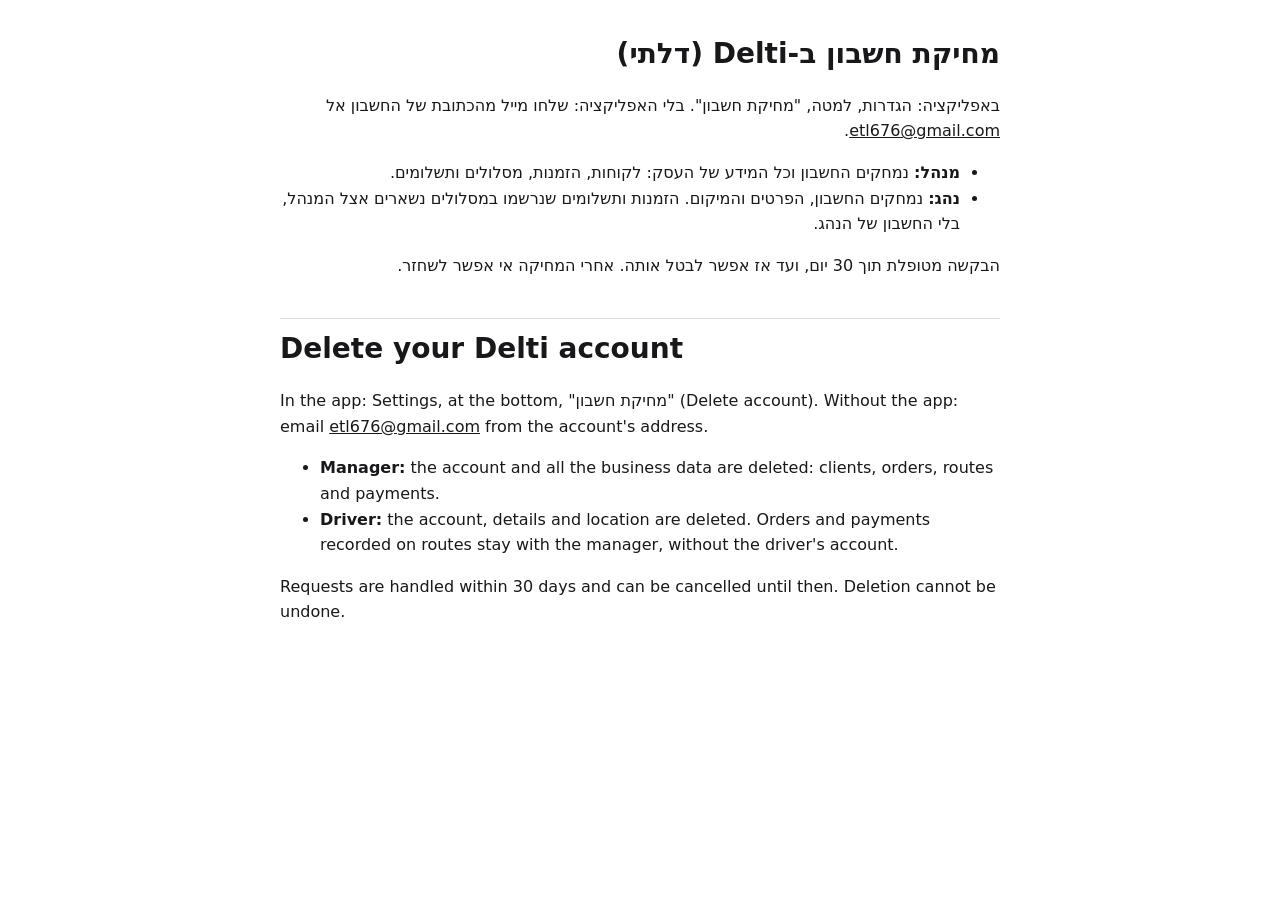
==== delete-account.html @ e9c7e4ae "DEL-259: driver location, and an account deletion page Co-Authored-By: Claude Opus 5.5 <noreply@anth" ====
<!doctype html>
<html lang="he" dir="rtl">
<head><meta charset="utf-8"><meta name="viewport" content="width=device-width, initial-scale=1">
<title>Delti: מחיקת חשבון</title><link rel="stylesheet" href="style.css"></head>
<body><main>
<h1>מחיקת חשבון ב-Delti (דלתי)</h1>
<p>באפליקציה: הגדרות, למטה, "מחיקת חשבון". בלי האפליקציה: שלחו מייל מהכתובת של החשבון אל <a href="mailto:etl676@gmail.com?subject=Delti%20account%20deletion">etl676@gmail.com</a>.</p>
<ul>
<li><b>מנהל:</b> נמחקים החשבון וכל המידע של העסק: לקוחות, הזמנות, מסלולים ותשלומים.</li>
<li><b>נהג:</b> נמחקים החשבון, הפרטים והמיקום. הזמנות ותשלומים שנרשמו במסלולים נשארים אצל המנהל, בלי החשבון של הנהג.</li>
</ul>
<p>הבקשה מטופלת תוך 30 יום, ועד אז אפשר לבטל אותה. אחרי המחיקה אי אפשר לשחזר.</p>
<section lang="en" id="en">
<h1>Delete your Delti account</h1>
<p>In the app: Settings, at the bottom, "מחיקת חשבון" (Delete account). Without the app: email <a href="mailto:etl676@gmail.com?subject=Delti%20account%20deletion">etl676@gmail.com</a> from the account's address.</p>
<ul>
<li><b>Manager:</b> the account and all the business data are deleted: clients, orders, routes and payments.</li>
<li><b>Driver:</b> the account, details and location are deleted. Orders and payments recorded on routes stay with the manager, without the driver's account.</li>
</ul>
<p>Requests are handled within 30 days and can be cancelled until then. Deletion cannot be undone.</p>
</section>
</main></body></html>
---- style.css ----
:root { color-scheme: light dark; --fg:#18181b; --bg:#fff; --muted:#52525b; }
@media (prefers-color-scheme: dark) { :root { --fg:#f4f4f5; --bg:#09090b; --muted:#a1a1aa; } }
body { margin:0; background:var(--bg); color:var(--fg); font:16px/1.6 system-ui, sans-serif; }
main { max-width:720px; margin:0 auto; padding:32px 16px 64px; }
h1 { font-size:28px; margin:0 0 4px; } h2 { font-size:19px; margin:28px 0 6px; }
.muted { color:var(--muted); } a { color:inherit; }
section[lang=en] { direction:ltr; text-align:left; border-top:1px solid #8884; margin-top:40px; padding-top:8px; }
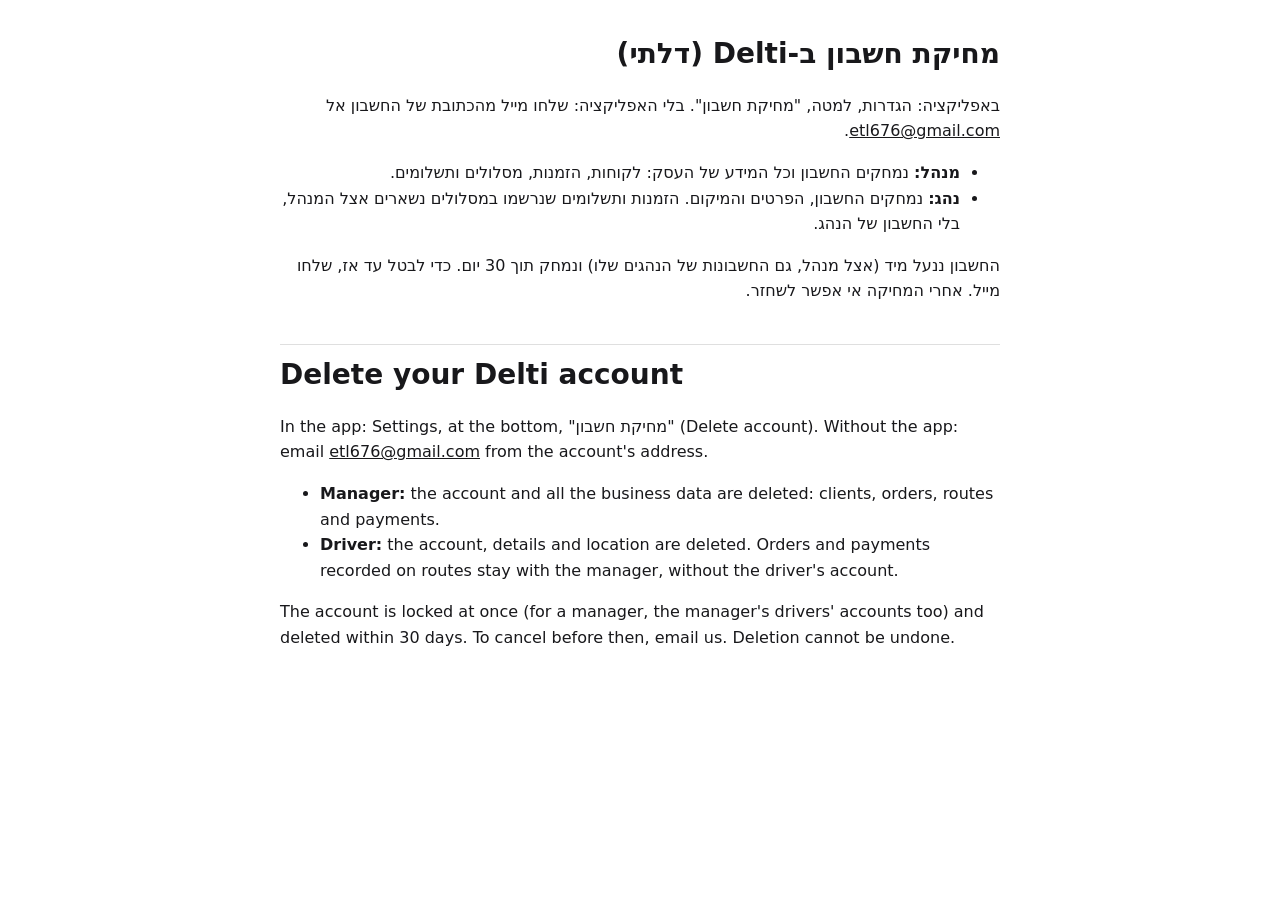
==== commit 96fd0e39: "Delete account page: locked at once, deleted within 30 days Co-Authored-By: Claude Opus 5.5 <noreply" ====
--- a/delete-account.html
+++ b/delete-account.html
@@ -9,7 +9,7 @@
 <li><b>מנהל:</b> נמחקים החשבון וכל המידע של העסק: לקוחות, הזמנות, מסלולים ותשלומים.</li>
 <li><b>נהג:</b> נמחקים החשבון, הפרטים והמיקום. הזמנות ותשלומים שנרשמו במסלולים נשארים אצל המנהל, בלי החשבון של הנהג.</li>
 </ul>
-<p>הבקשה מטופלת תוך 30 יום, ועד אז אפשר לבטל אותה. אחרי המחיקה אי אפשר לשחזר.</p>
+<p>החשבון ננעל מיד (אצל מנהל, גם החשבונות של הנהגים שלו) ונמחק תוך 30 יום. כדי לבטל עד אז, שלחו מייל. אחרי המחיקה אי אפשר לשחזר.</p>
 <section lang="en" id="en">
 <h1>Delete your Delti account</h1>
 <p>In the app: Settings, at the bottom, "מחיקת חשבון" (Delete account). Without the app: email <a href="mailto:etl676@gmail.com?subject=Delti%20account%20deletion">etl676@gmail.com</a> from the account's address.</p>
@@ -17,6 +17,6 @@
 <li><b>Manager:</b> the account and all the business data are deleted: clients, orders, routes and payments.</li>
 <li><b>Driver:</b> the account, details and location are deleted. Orders and payments recorded on routes stay with the manager, without the driver's account.</li>
 </ul>
-<p>Requests are handled within 30 days and can be cancelled until then. Deletion cannot be undone.</p>
+<p>The account is locked at once (for a manager, the manager's drivers' accounts too) and deleted within 30 days. To cancel before then, email us. Deletion cannot be undone.</p>
 </section>
 </main></body></html>
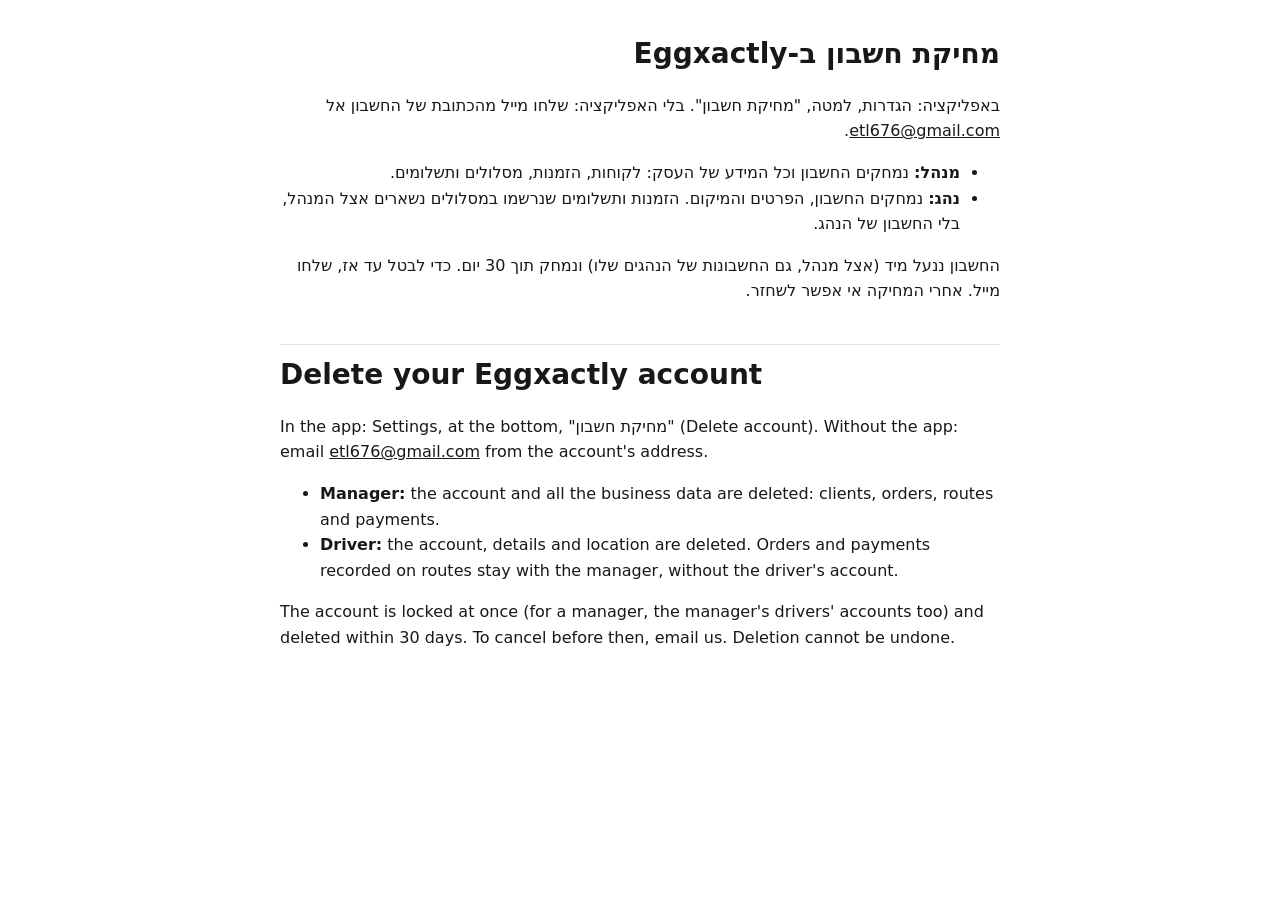
==== commit 4dc5c31c: "The app is called Eggxactly (DEL-274) Co-Authored-By: Claude Fable 5.2 <noreply@anthropic.com>" ====
--- a/delete-account.html
+++ b/delete-account.html
@@ -1,18 +1,18 @@
 <!doctype html>
 <html lang="he" dir="rtl">
 <head><meta charset="utf-8"><meta name="viewport" content="width=device-width, initial-scale=1">
-<title>Delti: מחיקת חשבון</title><link rel="stylesheet" href="style.css"></head>
+<title>Eggxactly: מחיקת חשבון</title><link rel="stylesheet" href="style.css"></head>
 <body><main>
-<h1>מחיקת חשבון ב-Delti (דלתי)</h1>
-<p>באפליקציה: הגדרות, למטה, "מחיקת חשבון". בלי האפליקציה: שלחו מייל מהכתובת של החשבון אל <a href="mailto:etl676@gmail.com?subject=Delti%20account%20deletion">etl676@gmail.com</a>.</p>
+<h1>מחיקת חשבון ב-Eggxactly</h1>
+<p>באפליקציה: הגדרות, למטה, "מחיקת חשבון". בלי האפליקציה: שלחו מייל מהכתובת של החשבון אל <a href="mailto:etl676@gmail.com?subject=Eggxactly%20account%20deletion">etl676@gmail.com</a>.</p>
 <ul>
 <li><b>מנהל:</b> נמחקים החשבון וכל המידע של העסק: לקוחות, הזמנות, מסלולים ותשלומים.</li>
 <li><b>נהג:</b> נמחקים החשבון, הפרטים והמיקום. הזמנות ותשלומים שנרשמו במסלולים נשארים אצל המנהל, בלי החשבון של הנהג.</li>
 </ul>
 <p>החשבון ננעל מיד (אצל מנהל, גם החשבונות של הנהגים שלו) ונמחק תוך 30 יום. כדי לבטל עד אז, שלחו מייל. אחרי המחיקה אי אפשר לשחזר.</p>
 <section lang="en" id="en">
-<h1>Delete your Delti account</h1>
-<p>In the app: Settings, at the bottom, "מחיקת חשבון" (Delete account). Without the app: email <a href="mailto:etl676@gmail.com?subject=Delti%20account%20deletion">etl676@gmail.com</a> from the account's address.</p>
+<h1>Delete your Eggxactly account</h1>
+<p>In the app: Settings, at the bottom, "מחיקת חשבון" (Delete account). Without the app: email <a href="mailto:etl676@gmail.com?subject=Eggxactly%20account%20deletion">etl676@gmail.com</a> from the account's address.</p>
 <ul>
 <li><b>Manager:</b> the account and all the business data are deleted: clients, orders, routes and payments.</li>
 <li><b>Driver:</b> the account, details and location are deleted. Orders and payments recorded on routes stay with the manager, without the driver's account.</li>
